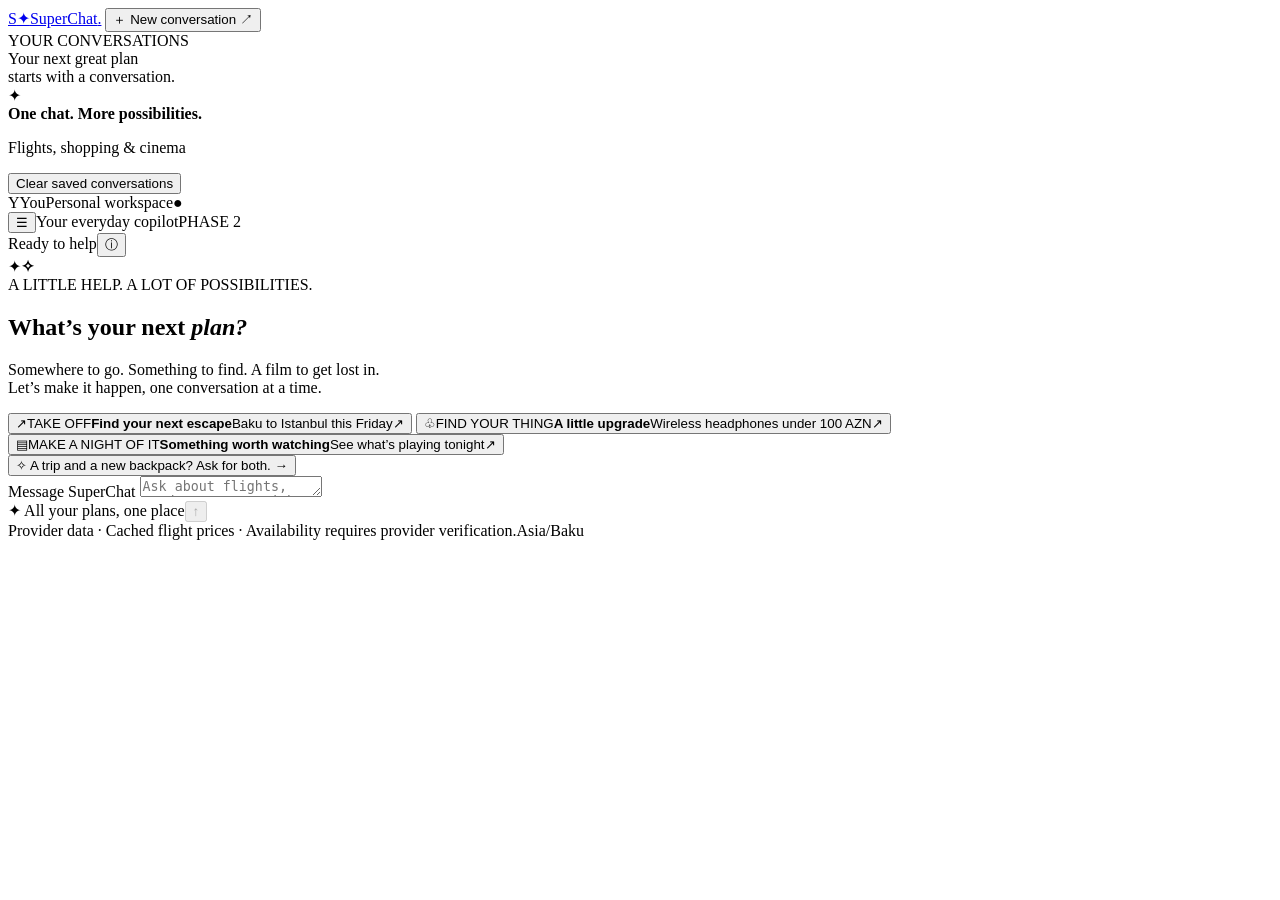
==== app/static/index.html @ 3776c34d "integrate Phase 2 API providers" ====
<!doctype html>
<html lang="en">
<head>
  <meta charset="utf-8">
  <meta name="viewport" content="width=device-width,initial-scale=1">
  <meta name="theme-color" content="#f6f7f5">
  <meta name="description" content="Flights, finds, and film nights. One conversation with SuperChat.">
  <title>SuperChat — A little help for your next plan</title>
  <link rel="icon" href="/static/favicon.svg" type="image/svg+xml">
  <link rel="stylesheet" href="/static/styles.css">
  <script src="/static/app.js" defer></script>
</head>
<body>
  <button class="scrim" id="scrim" aria-label="Close sidebar" hidden></button>
  <aside class="sidebar" id="sidebar" aria-label="Conversation navigation">
    <a class="brand" href="/" aria-label="SuperChat home"><span class="brand-mark">S<span>✦</span></span><span>SuperChat<span class="brand-dot">.</span></span></a>
    <button class="new-chat" id="new-chat"><span class="icon" aria-hidden="true">＋</span> New conversation <span class="new-shortcut" aria-hidden="true">↗</span></button>
    <div class="sidebar-label">YOUR CONVERSATIONS</div>
    <nav id="conversation-list" class="conversation-list" aria-label="Saved conversations"></nav>
    <div id="empty-history" class="empty-history">Your next great plan<br>starts with a conversation.</div>
    <div class="sidebar-bottom">
      <div class="workspace-note"><span class="small-spark" aria-hidden="true">✦</span><div><strong>One chat. More possibilities.</strong><p>Flights, shopping & cinema</p></div></div>
      <button class="clear-history" id="clear-history">Clear saved conversations</button>
      <div class="profile"><span class="avatar">Y</span><span>You<span class="profile-sub">Personal workspace</span></span><span class="privacy-dot" title="Private to this browser">●</span></div>
    </div>
  </aside>
  <main class="main">
    <header class="topbar">
      <div class="header-left"><button class="icon-button mobile-menu" id="menu-button" aria-label="Open sidebar" aria-expanded="false">☰</button><span class="workspace-title">Your everyday copilot</span><span class="beta-tag">PHASE 2</span></div>
      <div class="header-right"><span id="connection" class="connection"><span></span> Ready to help</span><button class="icon-button" id="info-button" aria-label="About this demo">ⓘ</button></div>
    </header>
    <div class="scroll-area" id="scroll-area">
      <section class="welcome" id="welcome">
        <div class="welcome-emblem" aria-hidden="true"><span>✦</span><i></i><b>✧</b></div>
        <div class="eyebrow">A LITTLE HELP. A LOT OF POSSIBILITIES.</div>
        <h1>What’s your next <em>plan?</em></h1>
        <p class="welcome-description">Somewhere to go. Something to find. A film to get lost in.<br>Let’s make it happen, one conversation at a time.</p>
        <div class="suggestions">
          <button class="suggestion" data-prompt="Find flights from Baku to Istanbul on Friday, cheapest first."><span class="tile-icon flights-icon" aria-hidden="true">↗</span><span class="tile-category">TAKE OFF</span><strong>Find your next escape</strong><span class="tile-copy">Baku to Istanbul this Friday</span><span class="tile-arrow" aria-hidden="true">↗</span></button>
          <button class="suggestion" data-prompt="Show me wireless headphones under 100 AZN."><span class="tile-icon shopping-icon" aria-hidden="true">♧</span><span class="tile-category">FIND YOUR THING</span><strong>A little upgrade</strong><span class="tile-copy">Wireless headphones under 100 AZN</span><span class="tile-arrow" aria-hidden="true">↗</span></button>
          <button class="suggestion" data-prompt="What movies are playing tonight?"><span class="tile-icon cinema-icon" aria-hidden="true">▤</span><span class="tile-category">MAKE A NIGHT OF IT</span><strong>Something worth watching</strong><span class="tile-copy">See what’s playing tonight</span><span class="tile-arrow" aria-hidden="true">↗</span></button>
        </div>
        <button class="mixed-prompt" data-prompt="Find a flight from Baku to Istanbul on Friday and a backpack under 100 AZN."><span aria-hidden="true">✧</span> A trip and a new backpack? Ask for both. <span aria-hidden="true">→</span></button>
      </section>
      <section id="messages" class="messages" aria-label="Conversation" aria-live="polite" aria-relevant="additions"></section>
      <div id="loading" class="loading" role="status" hidden><span class="assistant-avatar" aria-hidden="true">✦</span><span>Putting your plan together<span class="dots"><i></i><i></i><i></i></span></span></div>
    </div>
    <div class="composer-zone">
      <div id="notice" class="notice" role="status" hidden></div>
      <div id="error" class="error-banner" role="alert" hidden></div>
      <form id="chat-form" class="composer">
        <label class="sr-only" for="message-input">Message SuperChat</label>
        <textarea id="message-input" rows="1" maxlength="8000" placeholder="Ask about flights, products, or a night at the movies…" required></textarea>
        <div class="composer-bottom"><span class="composer-hint"><span aria-hidden="true">✦</span> All your plans, one place</span><button id="send-button" class="send-button" type="submit" aria-label="Send message" disabled>↑</button></div>
      </form>
      <div class="composer-footer"><span>Provider data · Cached flight prices · Availability requires provider verification.</span><span class="reference-date">Asia/Baku</span></div>
    </div>
  </main>
  <dialog id="info-dialog"><button class="icon-button dialog-close" id="close-info" aria-label="Close information">×</button><span class="eyebrow">MEET SUPERCHAT</span><h2>Three possibilities.<br>One conversation.</h2><p>Search flights, discover products, or plan a film night. Switch topics whenever you like — each conversation remembers your plans.</p><p>Flight prices come from the Aviasales Data API cache. Birmarket catalog access and CinemaPlus screenings require authorization. Optional TMDB results provide movie metadata only. Reservations and purchases are unavailable.</p><p>When Gemini is unavailable, a limited local assistant handles clear English requests and asks you to clarify anything uncertain.</p><p class="dialog-note">Saved chats stay in this browser. Server context resets when the backend restarts. No account or payment details are needed.</p><p class="dialog-note">This product uses the TMDB API but is not endorsed or certified by TMDB. <a href="https://www.themoviedb.org/" target="_blank" rel="noopener noreferrer"><img class="tmdb-logo" alt="TMDB" src="https://www.themoviedb.org/assets/v4/logos/v2/blue_short-8e7b30f73a4020692ccca9c88bafe5dcb6f8a62a4c6bc55cd9ba82bb2cd95f6c.svg" width="92"></a> supplies optional movie metadata.</p></dialog>
</body>
</html>
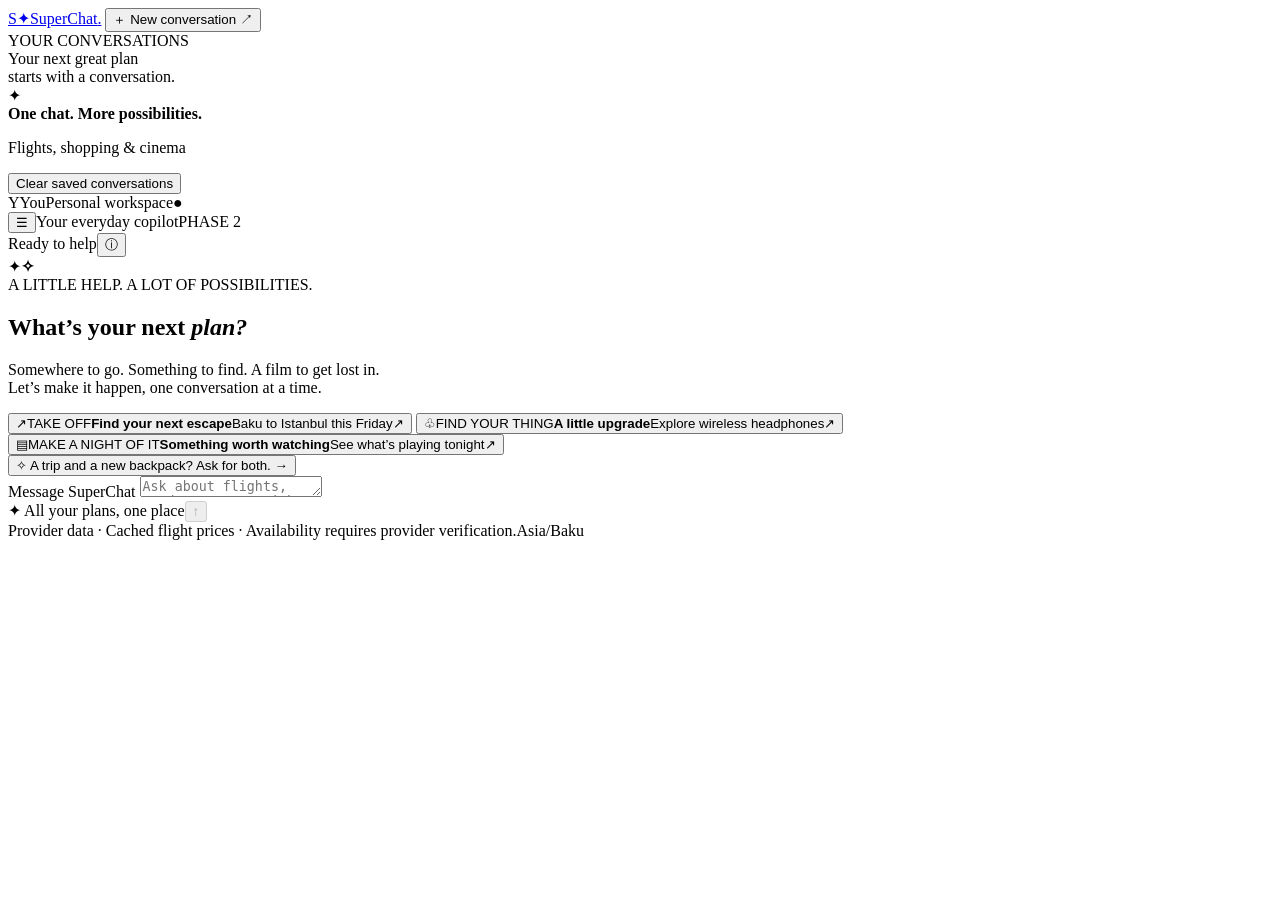
==== commit fb0198e8: "integrate BuyWhere shopping API" ====
--- a/app/static/index.html
+++ b/app/static/index.html
@@ -37,7 +37,7 @@
         <p class="welcome-description">Somewhere to go. Something to find. A film to get lost in.<br>Let’s make it happen, one conversation at a time.</p>
         <div class="suggestions">
           <button class="suggestion" data-prompt="Find flights from Baku to Istanbul on Friday, cheapest first."><span class="tile-icon flights-icon" aria-hidden="true">↗</span><span class="tile-category">TAKE OFF</span><strong>Find your next escape</strong><span class="tile-copy">Baku to Istanbul this Friday</span><span class="tile-arrow" aria-hidden="true">↗</span></button>
-          <button class="suggestion" data-prompt="Show me wireless headphones under 100 AZN."><span class="tile-icon shopping-icon" aria-hidden="true">♧</span><span class="tile-category">FIND YOUR THING</span><strong>A little upgrade</strong><span class="tile-copy">Wireless headphones under 100 AZN</span><span class="tile-arrow" aria-hidden="true">↗</span></button>
+          <button class="suggestion" data-prompt="Show me wireless headphones."><span class="tile-icon shopping-icon" aria-hidden="true">♧</span><span class="tile-category">FIND YOUR THING</span><strong>A little upgrade</strong><span class="tile-copy">Explore wireless headphones</span><span class="tile-arrow" aria-hidden="true">↗</span></button>
           <button class="suggestion" data-prompt="What movies are playing tonight?"><span class="tile-icon cinema-icon" aria-hidden="true">▤</span><span class="tile-category">MAKE A NIGHT OF IT</span><strong>Something worth watching</strong><span class="tile-copy">See what’s playing tonight</span><span class="tile-arrow" aria-hidden="true">↗</span></button>
         </div>
         <button class="mixed-prompt" data-prompt="Find a flight from Baku to Istanbul on Friday and a backpack under 100 AZN."><span aria-hidden="true">✧</span> A trip and a new backpack? Ask for both. <span aria-hidden="true">→</span></button>
@@ -56,6 +56,6 @@
       <div class="composer-footer"><span>Provider data · Cached flight prices · Availability requires provider verification.</span><span class="reference-date">Asia/Baku</span></div>
     </div>
   </main>
-  <dialog id="info-dialog"><button class="icon-button dialog-close" id="close-info" aria-label="Close information">×</button><span class="eyebrow">MEET SUPERCHAT</span><h2>Three possibilities.<br>One conversation.</h2><p>Search flights, discover products, or plan a film night. Switch topics whenever you like — each conversation remembers your plans.</p><p>Flight prices come from the Aviasales Data API cache. Birmarket catalog access and CinemaPlus screenings require authorization. Optional TMDB results provide movie metadata only. Reservations and purchases are unavailable.</p><p>When Gemini is unavailable, a limited local assistant handles clear English requests and asks you to clarify anything uncertain.</p><p class="dialog-note">Saved chats stay in this browser. Server context resets when the backend restarts. No account or payment details are needed.</p><p class="dialog-note">This product uses the TMDB API but is not endorsed or certified by TMDB. <a href="https://www.themoviedb.org/" target="_blank" rel="noopener noreferrer"><img class="tmdb-logo" alt="TMDB" src="https://www.themoviedb.org/assets/v4/logos/v2/blue_short-8e7b30f73a4020692ccca9c88bafe5dcb6f8a62a4c6bc55cd9ba82bb2cd95f6c.svg" width="92"></a> supplies optional movie metadata.</p></dialog>
+  <dialog id="info-dialog"><button class="icon-button dialog-close" id="close-info" aria-label="Close information">×</button><span class="eyebrow">MEET SUPERCHAT</span><h2>Three possibilities.<br>One conversation.</h2><p>Search flights, discover products, or plan a film night. Switch topics whenever you like — each conversation remembers your plans.</p><p>Flight prices come from the Aviasales Data API cache. CinemaPlus movies and schedules come from its robots-permitted official public pages. Birmarket automated reuse permission is unconfirmed. BuyWhere supplies separately labeled product catalog offers with price dates; eBay remains optional. Product links may earn BuyWhere an affiliate commission. TMDB is a secondary metadata source. Seats, reservations and purchases are unavailable.</p><p>When Gemini is unavailable, a limited local assistant handles clear English requests and asks you to clarify anything uncertain.</p><p class="dialog-note">Saved chats stay in this browser. Server context resets when the backend restarts. No account or payment details are needed.</p><p class="dialog-note">This product uses the TMDB API but is not endorsed or certified by TMDB. <a href="https://www.themoviedb.org/" target="_blank" rel="noopener noreferrer"><img class="tmdb-logo" alt="TMDB" src="https://www.themoviedb.org/assets/v4/logos/v2/blue_short-8e7b30f73a4020692ccca9c88bafe5dcb6f8a62a4c6bc55cd9ba82bb2cd95f6c.svg" width="92"></a> supplies optional movie metadata.</p></dialog>
 </body>
 </html>
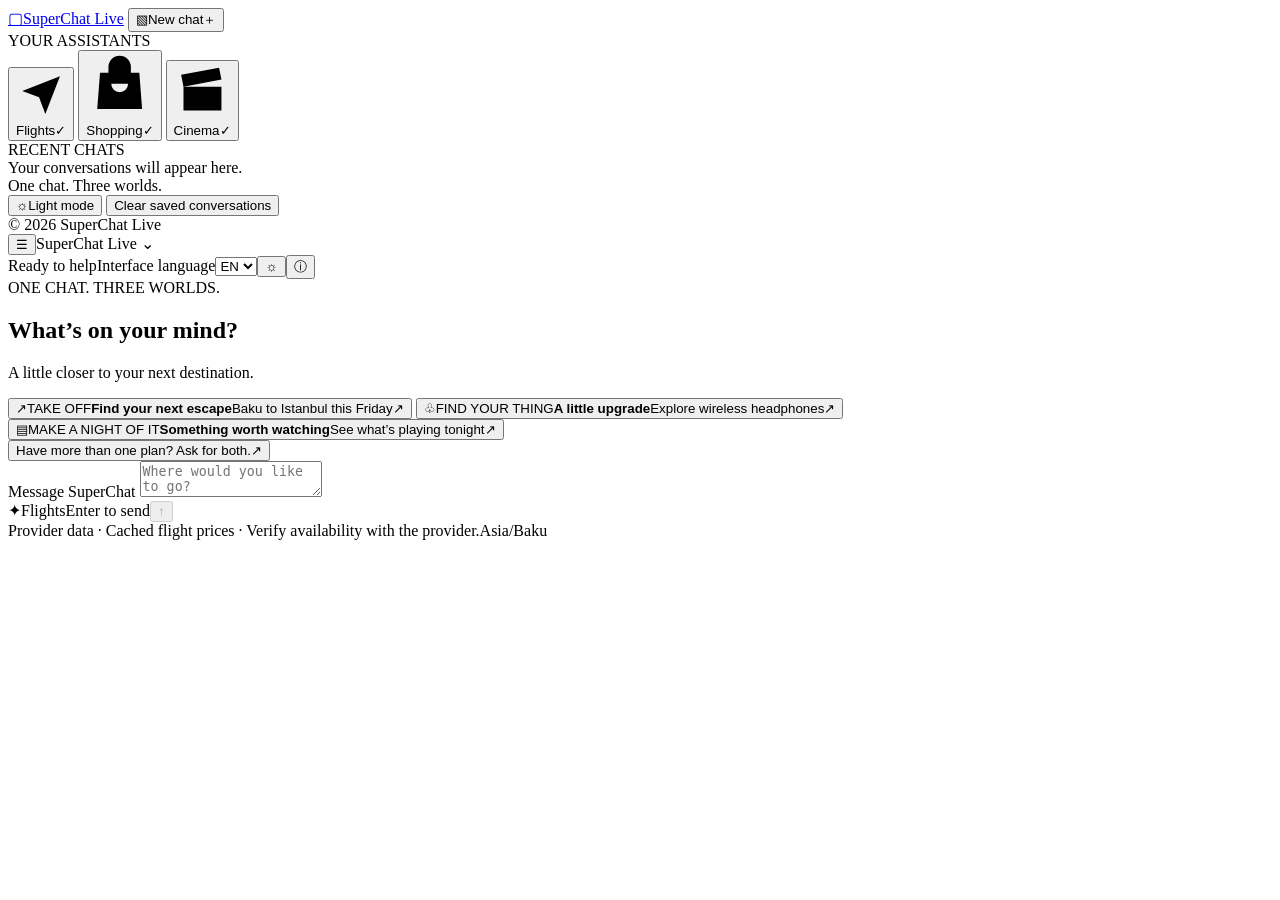
==== commit 21d39d75: "redesign SuperChat interface with theme and language switcher" ====
--- a/app/static/index.html
+++ b/app/static/index.html
@@ -1,5 +1,5 @@
 <!doctype html>
-<html lang="en">
+<html lang="en" data-theme="dark">
 <head>
   <meta charset="utf-8">
   <meta name="viewport" content="width=device-width,initial-scale=1">
@@ -8,54 +8,69 @@
   <title>SuperChat — A little help for your next plan</title>
   <link rel="icon" href="/static/favicon.svg" type="image/svg+xml">
   <link rel="stylesheet" href="/static/styles.css">
+  <script src="/static/ui.js" defer></script>
   <script src="/static/app.js" defer></script>
 </head>
 <body>
   <button class="scrim" id="scrim" aria-label="Close sidebar" hidden></button>
   <aside class="sidebar" id="sidebar" aria-label="Conversation navigation">
-    <a class="brand" href="/" aria-label="SuperChat home"><span class="brand-mark">S<span>✦</span></span><span>SuperChat<span class="brand-dot">.</span></span></a>
-    <button class="new-chat" id="new-chat"><span class="icon" aria-hidden="true">＋</span> New conversation <span class="new-shortcut" aria-hidden="true">↗</span></button>
-    <div class="sidebar-label">YOUR CONVERSATIONS</div>
+    <a class="brand" href="/" aria-label="SuperChat home"><span class="brand-mark" aria-hidden="true">▢</span><span>SuperChat <span class="brand-live">Live</span></span></a>
+    <button class="new-chat" id="new-chat"><span class="icon" aria-hidden="true">▧</span><span data-i18n="New chat">New chat</span><span class="new-shortcut" aria-hidden="true">＋</span></button>
+    <div class="sidebar-label" data-i18n="YOUR ASSISTANTS">YOUR ASSISTANTS</div>
+    <nav class="assistant-nav" aria-label="Assistants" data-i18n-aria="Assistants">
+      <button class="assistant-tab active" data-assistant="flights" aria-pressed="true"><svg class="service-icon flights-icon" viewBox="0 0 24 24" aria-hidden="true"><path d="m21 3-7 18-3-8-8-3 18-7ZM11 13 21 3"/></svg><span data-i18n="Flights">Flights</span><span class="tab-check" aria-hidden="true">✓</span></button>
+      <button class="assistant-tab" data-assistant="shopping" aria-pressed="false"><svg class="service-icon shopping-icon" viewBox="0 0 24 24" aria-hidden="true"><path d="M5 7h14l1 13H4L5 7ZM8 7V5a4 4 0 0 1 8 0v2M9 11a3 3 0 0 0 6 0"/></svg><span data-i18n="Shopping">Shopping</span><span class="tab-check" aria-hidden="true">✓</span></button>
+      <button class="assistant-tab" data-assistant="cinema" aria-pressed="false"><svg class="service-icon cinema-icon" viewBox="0 0 24 24" aria-hidden="true"><path d="M4 10h16v10H4V10ZM3 5l16-3 1 5-16 3-1-5ZM7 4l3 4m3-5 3 4"/></svg><span data-i18n="Cinema">Cinema</span><span class="tab-check" aria-hidden="true">✓</span></button>
+    </nav>
+    <div class="sidebar-label history-label" data-i18n="RECENT CHATS">RECENT CHATS</div>
     <nav id="conversation-list" class="conversation-list" aria-label="Saved conversations"></nav>
-    <div id="empty-history" class="empty-history">Your next great plan<br>starts with a conversation.</div>
+    <div id="empty-history" class="empty-history" data-i18n="Your conversations will appear here.">Your conversations will appear here.</div>
     <div class="sidebar-bottom">
-      <div class="workspace-note"><span class="small-spark" aria-hidden="true">✦</span><div><strong>One chat. More possibilities.</strong><p>Flights, shopping & cinema</p></div></div>
-      <button class="clear-history" id="clear-history">Clear saved conversations</button>
-      <div class="profile"><span class="avatar">Y</span><span>You<span class="profile-sub">Personal workspace</span></span><span class="privacy-dot" title="Private to this browser">●</span></div>
+      <div class="workspace-note"><span class="status-dot" aria-hidden="true"></span><span data-i18n="One chat. Three worlds.">One chat. Three worlds.</span></div>
+      <button class="theme-setting" id="theme-toggle-sidebar" type="button"><span class="theme-icon" aria-hidden="true">☼</span><span data-theme-label>Light mode</span></button>
+      <button class="clear-history" id="clear-history" data-i18n="Clear saved conversations">Clear saved conversations</button>
+      <div class="sidebar-copyright">© 2026 SuperChat Live</div>
     </div>
   </aside>
   <main class="main">
     <header class="topbar">
-      <div class="header-left"><button class="icon-button mobile-menu" id="menu-button" aria-label="Open sidebar" aria-expanded="false">☰</button><span class="workspace-title">Your everyday copilot</span><span class="beta-tag">PHASE 2</span></div>
-      <div class="header-right"><span id="connection" class="connection"><span></span> Ready to help</span><button class="icon-button" id="info-button" aria-label="About this demo">ⓘ</button></div>
+      <div class="header-left"><button class="icon-button mobile-menu" id="menu-button" aria-label="Open sidebar" data-i18n-aria="Open sidebar" aria-expanded="false">☰</button><span class="workspace-title">SuperChat Live <span class="title-chevron" aria-hidden="true">⌄</span></span></div>
+      <div class="header-right"><span id="connection" class="connection"><span></span><span data-i18n="Ready to help">Ready to help</span></span><label class="language-control"><span class="sr-only" data-i18n="Interface language">Interface language</span><select id="page-language" aria-label="Interface language" data-i18n-aria="Interface language"><option value="az">AZ</option><option value="en" selected>EN</option><option value="ru">RU</option></select></label><button class="icon-button" id="theme-toggle" type="button" aria-label="Light mode">☼</button><button class="icon-button" id="info-button" aria-label="About SuperChat" data-i18n-aria="About SuperChat">ⓘ</button></div>
     </header>
     <div class="scroll-area" id="scroll-area">
       <section class="welcome" id="welcome">
-        <div class="welcome-emblem" aria-hidden="true"><span>✦</span><i></i><b>✧</b></div>
-        <div class="eyebrow">A LITTLE HELP. A LOT OF POSSIBILITIES.</div>
-        <h1>What’s your next <em>plan?</em></h1>
-        <p class="welcome-description">Somewhere to go. Something to find. A film to get lost in.<br>Let’s make it happen, one conversation at a time.</p>
+        <div class="eyebrow" data-i18n="ONE CHAT. THREE WORLDS.">ONE CHAT. THREE WORLDS.</div>
+        <h1 data-i18n="What’s on your mind?">What’s on your mind?</h1>
+        <p class="welcome-description" id="welcome-description" data-i18n="A little closer to your next destination.">A little closer to your next destination.</p>
         <div class="suggestions">
           <button class="suggestion" data-prompt="Find flights from Baku to Istanbul on Friday, cheapest first."><span class="tile-icon flights-icon" aria-hidden="true">↗</span><span class="tile-category">TAKE OFF</span><strong>Find your next escape</strong><span class="tile-copy">Baku to Istanbul this Friday</span><span class="tile-arrow" aria-hidden="true">↗</span></button>
           <button class="suggestion" data-prompt="Show me wireless headphones."><span class="tile-icon shopping-icon" aria-hidden="true">♧</span><span class="tile-category">FIND YOUR THING</span><strong>A little upgrade</strong><span class="tile-copy">Explore wireless headphones</span><span class="tile-arrow" aria-hidden="true">↗</span></button>
           <button class="suggestion" data-prompt="What movies are playing tonight?"><span class="tile-icon cinema-icon" aria-hidden="true">▤</span><span class="tile-category">MAKE A NIGHT OF IT</span><strong>Something worth watching</strong><span class="tile-copy">See what’s playing tonight</span><span class="tile-arrow" aria-hidden="true">↗</span></button>
         </div>
-        <button class="mixed-prompt" data-prompt="Find a flight from Baku to Istanbul on Friday and a backpack under 100 AZN."><span aria-hidden="true">✧</span> A trip and a new backpack? Ask for both. <span aria-hidden="true">→</span></button>
+        <button class="mixed-prompt" data-prompt="Find a flight from Baku to Istanbul on Friday and a backpack under 100 USD."><span data-i18n="Have more than one plan? Ask for both.">Have more than one plan? Ask for both.</span><span aria-hidden="true">↗</span></button>
       </section>
       <section id="messages" class="messages" aria-label="Conversation" aria-live="polite" aria-relevant="additions"></section>
-      <div id="loading" class="loading" role="status" hidden><span class="assistant-avatar" aria-hidden="true">✦</span><span>Putting your plan together<span class="dots"><i></i><i></i><i></i></span></span></div>
+      <div id="loading" class="loading" role="status" hidden><span class="assistant-avatar" aria-hidden="true">✦</span><span data-i18n="Putting your plan together">Putting your plan together</span><span class="dots"><i></i><i></i><i></i></span></div>
     </div>
     <div class="composer-zone">
       <div id="notice" class="notice" role="status" hidden></div>
       <div id="error" class="error-banner" role="alert" hidden></div>
       <form id="chat-form" class="composer">
-        <label class="sr-only" for="message-input">Message SuperChat</label>
-        <textarea id="message-input" rows="1" maxlength="8000" placeholder="Ask about flights, products, or a night at the movies…" required></textarea>
-        <div class="composer-bottom"><span class="composer-hint"><span aria-hidden="true">✦</span> All your plans, one place</span><button id="send-button" class="send-button" type="submit" aria-label="Send message" disabled>↑</button></div>
+        <label class="sr-only" for="message-input" data-i18n="Message SuperChat">Message SuperChat</label>
+        <textarea id="message-input" rows="2" maxlength="8000" placeholder="Where would you like to go?" required></textarea>
+        <div class="composer-bottom"><span class="composer-hint"><span aria-hidden="true">✦</span><span id="composer-domain" data-i18n="Flights">Flights</span><span class="composer-shortcut" data-i18n="Enter to send">Enter to send</span></span><button id="send-button" class="send-button" type="submit" aria-label="Send message" data-i18n-aria="Send message" disabled>↑</button></div>
       </form>
-      <div class="composer-footer"><span>Provider data · Cached flight prices · Availability requires provider verification.</span><span class="reference-date">Asia/Baku</span></div>
+      <div class="composer-footer"><span data-i18n="Provider data · Cached flight prices · Verify availability with the provider.">Provider data · Cached flight prices · Verify availability with the provider.</span><span class="reference-date">Asia/Baku</span></div>
     </div>
   </main>
-  <dialog id="info-dialog"><button class="icon-button dialog-close" id="close-info" aria-label="Close information">×</button><span class="eyebrow">MEET SUPERCHAT</span><h2>Three possibilities.<br>One conversation.</h2><p>Search flights, discover products, or plan a film night. Switch topics whenever you like — each conversation remembers your plans.</p><p>Flight prices come from the Aviasales Data API cache. CinemaPlus movies and schedules come from its robots-permitted official public pages. Birmarket automated reuse permission is unconfirmed. BuyWhere supplies separately labeled product catalog offers with price dates; eBay remains optional. Product links may earn BuyWhere an affiliate commission. TMDB is a secondary metadata source. Seats, reservations and purchases are unavailable.</p><p>When Gemini is unavailable, a limited local assistant handles clear English requests and asks you to clarify anything uncertain.</p><p class="dialog-note">Saved chats stay in this browser. Server context resets when the backend restarts. No account or payment details are needed.</p><p class="dialog-note">This product uses the TMDB API but is not endorsed or certified by TMDB. <a href="https://www.themoviedb.org/" target="_blank" rel="noopener noreferrer"><img class="tmdb-logo" alt="TMDB" src="https://www.themoviedb.org/assets/v4/logos/v2/blue_short-8e7b30f73a4020692ccca9c88bafe5dcb6f8a62a4c6bc55cd9ba82bb2cd95f6c.svg" width="92"></a> supplies optional movie metadata.</p></dialog>
+  <dialog id="info-dialog">
+    <button class="icon-button dialog-close" id="close-info" aria-label="Close information" data-i18n-aria="Close information">×</button>
+    <span class="eyebrow" data-i18n="MEET SUPERCHAT">MEET SUPERCHAT</span><h2 data-i18n="Three possibilities. One conversation.">Three possibilities. One conversation.</h2>
+    <p data-i18n="Search flights, discover products, or plan a film night. Each conversation remembers your plans.">Search flights, discover products, or plan a film night. Each conversation remembers your plans.</p>
+    <p data-i18n="Aviasales fares are cached. CinemaPlus supplies official listings and schedules. BuyWhere supplies product offers with price dates; links may earn BuyWhere a commission. eBay and TMDB are optional. Birmarket reuse permission is unconfirmed. Seats, purchases and reservations are unavailable.">Aviasales fares are cached. CinemaPlus supplies official listings and schedules. BuyWhere supplies product offers with price dates; links may earn BuyWhere a commission. eBay and TMDB are optional. Birmarket reuse permission is unconfirmed. Seats, purchases and reservations are unavailable.</p>
+    <p data-i18n="When Gemini is unavailable, a limited local assistant handles clear English requests.">When Gemini is unavailable, a limited local assistant handles clear English requests.</p>
+    <p class="dialog-note" data-i18n="Saved chats stay in this browser. Server context resets when the backend restarts.">Saved chats stay in this browser. Server context resets when the backend restarts.</p>
+    <p class="dialog-note"><span data-i18n="This product uses the TMDB API but is not endorsed or certified by TMDB.">This product uses the TMDB API but is not endorsed or certified by TMDB.</span> <a href="https://www.themoviedb.org/" target="_blank" rel="noopener noreferrer">TMDB ↗</a></p>
+  </dialog>
 </body>
 </html>
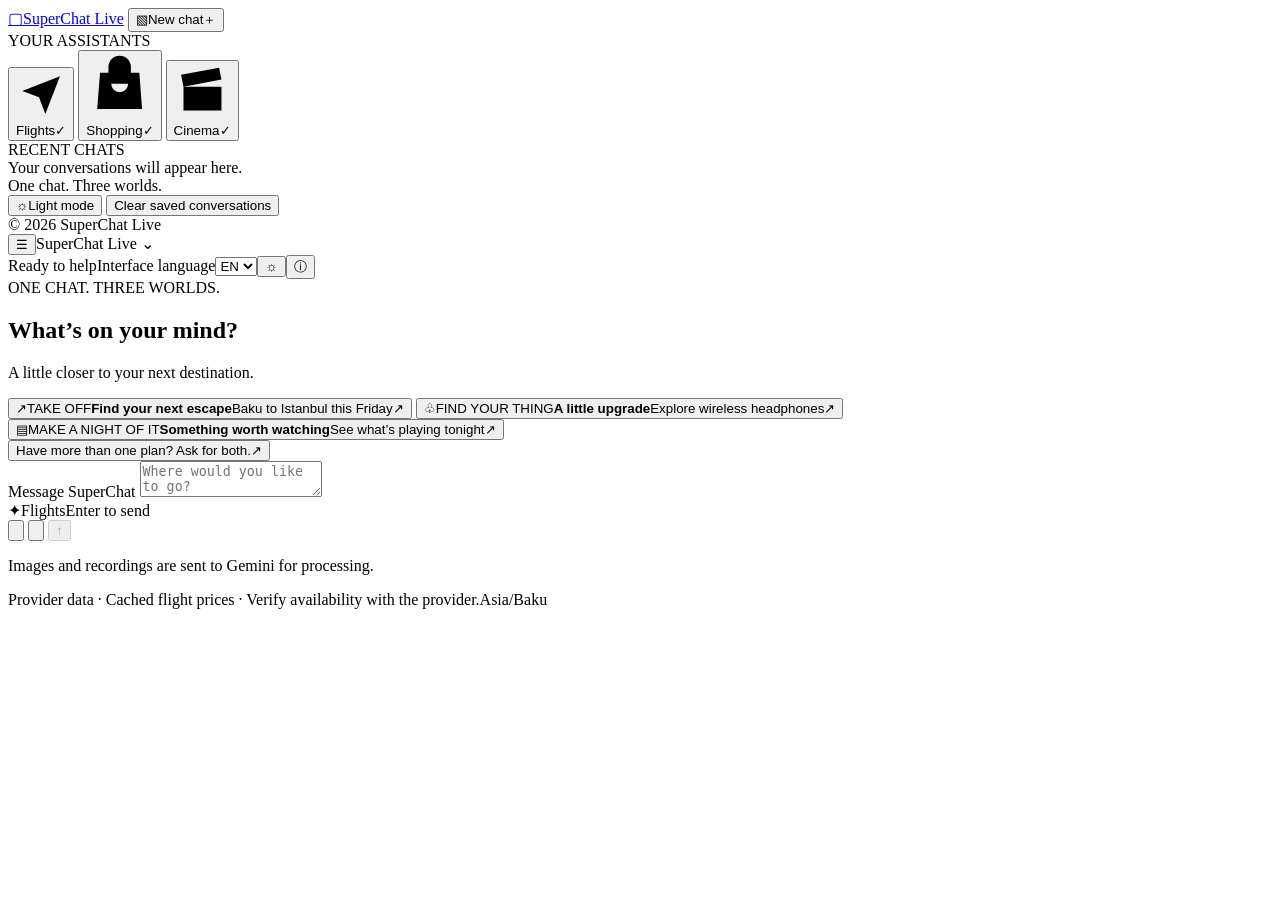
==== commit fc8e8215: "feat: finalize SuperChat routing, multilingual support, voice and visual search" ====
--- a/app/static/index.html
+++ b/app/static/index.html
@@ -9,7 +9,9 @@
   <link rel="icon" href="/static/favicon.svg" type="image/svg+xml">
   <link rel="stylesheet" href="/static/styles.css">
   <script src="/static/ui.js" defer></script>
+  <script src="/static/stream.js" defer></script>
   <script src="/static/app.js" defer></script>
+  <script src="/static/bonuses.js" defer></script>
 </head>
 <body>
   <button class="scrim" id="scrim" aria-label="Close sidebar" hidden></button>
@@ -58,17 +60,39 @@
       <form id="chat-form" class="composer">
         <label class="sr-only" for="message-input" data-i18n="Message SuperChat">Message SuperChat</label>
         <textarea id="message-input" rows="2" maxlength="8000" placeholder="Where would you like to go?" required></textarea>
-        <div class="composer-bottom"><span class="composer-hint"><span aria-hidden="true">✦</span><span id="composer-domain" data-i18n="Flights">Flights</span><span class="composer-shortcut" data-i18n="Enter to send">Enter to send</span></span><button id="send-button" class="send-button" type="submit" aria-label="Send message" data-i18n-aria="Send message" disabled>↑</button></div>
+        <input id="image-upload" type="file" accept="image/jpeg,image/png,image/webp" hidden>
+        <div class="media-feedback" id="media-feedback" role="status" aria-live="polite" hidden></div>
+        <div class="visual-review" id="visual-review" hidden>
+          <img id="visual-preview" alt="" width="70" height="70">
+          <div class="visual-fields"><label for="visual-query" data-i18n="Product to search">Product to search</label>
+            <input id="visual-query" type="text" maxlength="160">
+            <p id="visual-attributes"></p><p id="visual-confidence"></p>
+            <p data-i18n="Similar products; exact model and availability unverified.">Similar products; exact model and availability unverified.</p>
+            <button id="visual-search" type="button" class="small-button primary" data-i18n="Search products">Search products</button>
+          </div>
+        </div>
+        <button id="media-cancel" type="button" class="small-button" hidden data-i18n="Cancel">Cancel</button>
+        <div class="composer-bottom"><span class="composer-hint"><span aria-hidden="true">✦</span><span id="composer-domain" data-i18n="Flights">Flights</span><span class="composer-shortcut" data-i18n="Enter to send">Enter to send</span></span><div class="composer-actions">
+          <button id="image-button" class="icon-button" type="button" aria-label="Search by image" data-i18n-aria="Search by image" title="Search by image"><svg class="service-icon" viewBox="0 0 24 24" aria-hidden="true"><rect x="3" y="3" width="18" height="18" rx="3"/><circle cx="8" cy="8" r="1.5"/><path d="m3 17 5-5 4 4 4-6 5 7"/></svg></button>
+          <button id="voice-button" class="icon-button" type="button" aria-label="Voice input" data-i18n-aria="Voice input" title="Voice input" aria-pressed="false"><svg class="service-icon" viewBox="0 0 24 24" aria-hidden="true"><rect x="9" y="2" width="6" height="12" rx="3"/><path d="M5 10v2a7 7 0 0 0 14 0v-2M12 19v3m-4 0h8"/></svg></button>
+          <button id="send-button" class="send-button" type="submit" aria-label="Send message" data-i18n-aria="Send message" disabled>↑</button>
+        </div></div>
       </form>
+      <p class="media-privacy" data-i18n="Images and recordings are sent to Gemini for processing.">Images and recordings are sent to Gemini for processing.</p>
       <div class="composer-footer"><span data-i18n="Provider data · Cached flight prices · Verify availability with the provider.">Provider data · Cached flight prices · Verify availability with the provider.</span><span class="reference-date">Asia/Baku</span></div>
     </div>
   </main>
+  <aside id="debug-panel" class="debug-panel" role="dialog" aria-labelledby="debug-title" hidden>
+    <header><h2 id="debug-title" data-i18n="Debugger">Debugger</h2><button id="close-debug" class="icon-button" type="button" aria-label="Close debugger" data-i18n-aria="Close debugger">×</button></header>
+    <p class="card-meta" data-i18n="Sanitized request diagnostics. No credentials or internal reasoning.">Sanitized request diagnostics. No credentials or internal reasoning.</p>
+    <pre id="debug-content" tabindex="0"></pre>
+  </aside>
   <dialog id="info-dialog">
     <button class="icon-button dialog-close" id="close-info" aria-label="Close information" data-i18n-aria="Close information">×</button>
     <span class="eyebrow" data-i18n="MEET SUPERCHAT">MEET SUPERCHAT</span><h2 data-i18n="Three possibilities. One conversation.">Three possibilities. One conversation.</h2>
     <p data-i18n="Search flights, discover products, or plan a film night. Each conversation remembers your plans.">Search flights, discover products, or plan a film night. Each conversation remembers your plans.</p>
     <p data-i18n="Aviasales fares are cached. CinemaPlus supplies official listings and schedules. BuyWhere supplies product offers with price dates; links may earn BuyWhere a commission. eBay and TMDB are optional. Birmarket reuse permission is unconfirmed. Seats, purchases and reservations are unavailable.">Aviasales fares are cached. CinemaPlus supplies official listings and schedules. BuyWhere supplies product offers with price dates; links may earn BuyWhere a commission. eBay and TMDB are optional. Birmarket reuse permission is unconfirmed. Seats, purchases and reservations are unavailable.</p>
-    <p data-i18n="When Gemini is unavailable, a limited local assistant handles clear English requests.">When Gemini is unavailable, a limited local assistant handles clear English requests.</p>
+    <p data-i18n="When Gemini is unavailable, a local assistant handles supported AZ/EN/RU requests and asks for clarification when needed.">When Gemini is unavailable, a local assistant handles supported AZ/EN/RU requests and asks for clarification when needed.</p>
     <p class="dialog-note" data-i18n="Saved chats stay in this browser. Server context resets when the backend restarts.">Saved chats stay in this browser. Server context resets when the backend restarts.</p>
     <p class="dialog-note"><span data-i18n="This product uses the TMDB API but is not endorsed or certified by TMDB.">This product uses the TMDB API but is not endorsed or certified by TMDB.</span> <a href="https://www.themoviedb.org/" target="_blank" rel="noopener noreferrer">TMDB ↗</a></p>
   </dialog>
